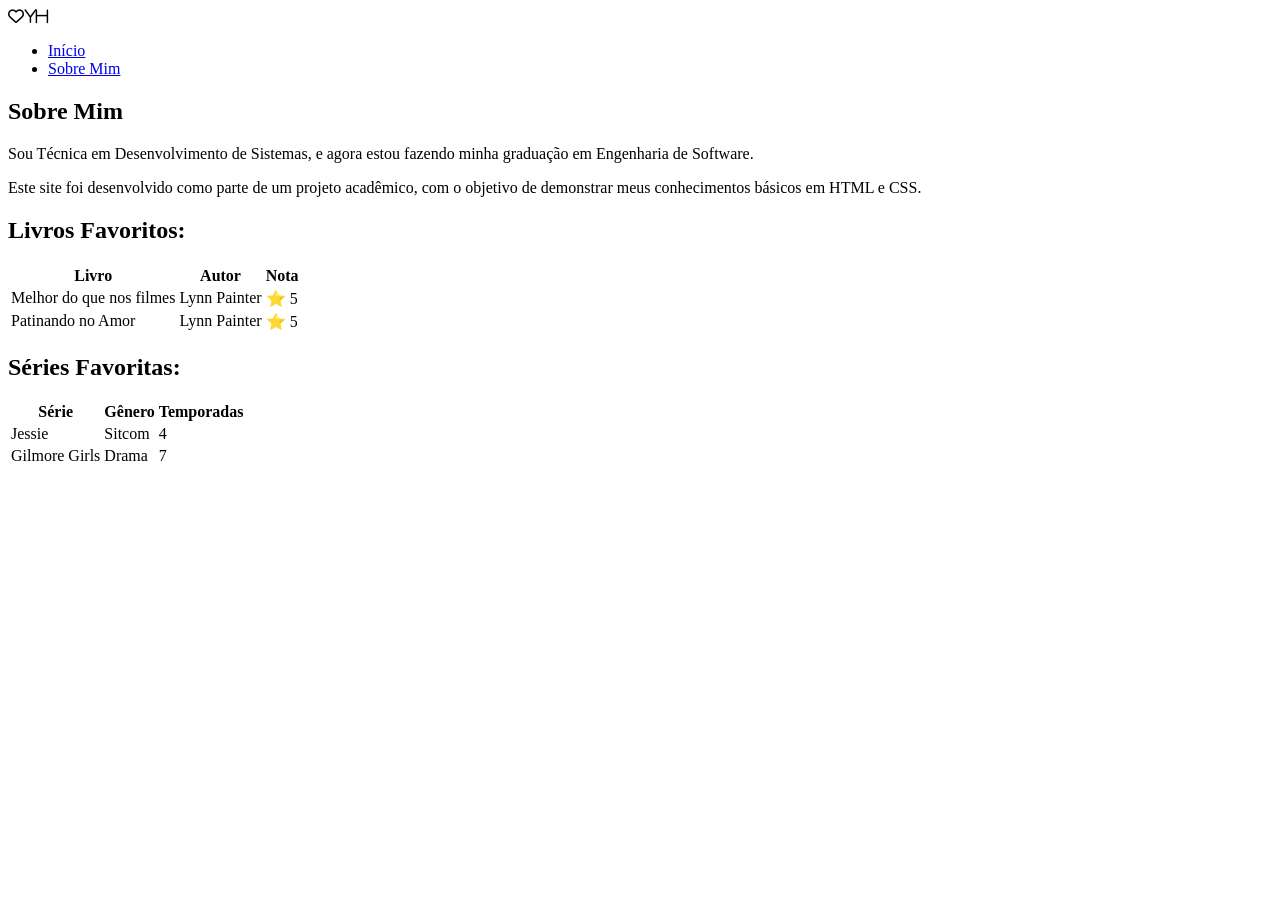
==== index2.html @ caf52cba "Add files via upload" ====
<!DOCTYPE html>
<html lang="pt-br">
<head>
    <meta charset="UTF-8">
    <meta name="viewport" content="width=device-width, initial-scale=1.0">
    <link rel="stylesheet" href="https://cdnjs.cloudflare.com/ajax/libs/font-awesome/6.7.2/css/all.min.css" integrity="sha512-Evv84Mr4kqVGRNSgIGL/F/aIDqQb7xQ2vcrdIwxfjThSH8CSR7PBEakCr51Ck+w+/U6swU2Im1vVX0SVk9ABhg==" crossorigin="anonymous" referrerpolicy="no-referrer" />
    <link rel="stylesheet" href="css/styles.css">
    <title>Yumi Hara</title>
</head>
<body>
    <header>
        <!--navbar-->
        <nav id="navbar">
            <i class="fa-regular fa-heart" id="nav_logo">YH</i>

            <ul id="nav_list">
                <li class="nav-item">
                    <a href="index.html">Início</a>
                </li>
                <li class="nav-item active">
                    <a href="#home">Sobre Mim</a>
                </li>
            </ul>
        </nav>
    </header>
    
    <!--main-->
    <main id="sobre">

    <section class="intro">
        <h1>Sobre Mim</h1>

        <p>
            Sou Técnica em Desenvolvimento de Sistemas,
            e agora estou fazendo minha graduação em Engenharia de Software.
        </p>

        <p>
            Este site foi desenvolvido como parte de um projeto acadêmico,
            com o objetivo de demonstrar meus conhecimentos básicos em HTML e CSS.
        </p>
    </section>

    <!--livros-->
    <section class="table">
        <h2>Livros Favoritos:</h2>

        <table>
            <tr>
                <th>Livro</th>
                <th>Autor</th>
                <th>Nota</th>
            </tr>
            <tr>
                <td>Melhor do que nos filmes</td>
                <td>Lynn Painter</td>
                <td>⭐ 5</td>
            </tr>
            <tr>
                <td>Patinando no Amor</td>
                <td>Lynn Painter</td>
                <td>⭐ 5</td>
            </tr>
        </table>
    </section>

    <!--séries-->
    <section class="table">
        <h2>Séries Favoritas:</h2>

        <table>
            <tr>
                <th>Série</th>
                <th>Gênero</th>
                <th>Temporadas</th>
            </tr>
            <tr>
                <td>Jessie</td>
                <td>Sitcom</td>
                <td>4</td>
            </tr>
            <tr>
                <td>Gilmore Girls</td>
                <td>Drama</td>
                <td>7</td>
            </tr>
        </table>
    </section>

</main>

</body>
</html>
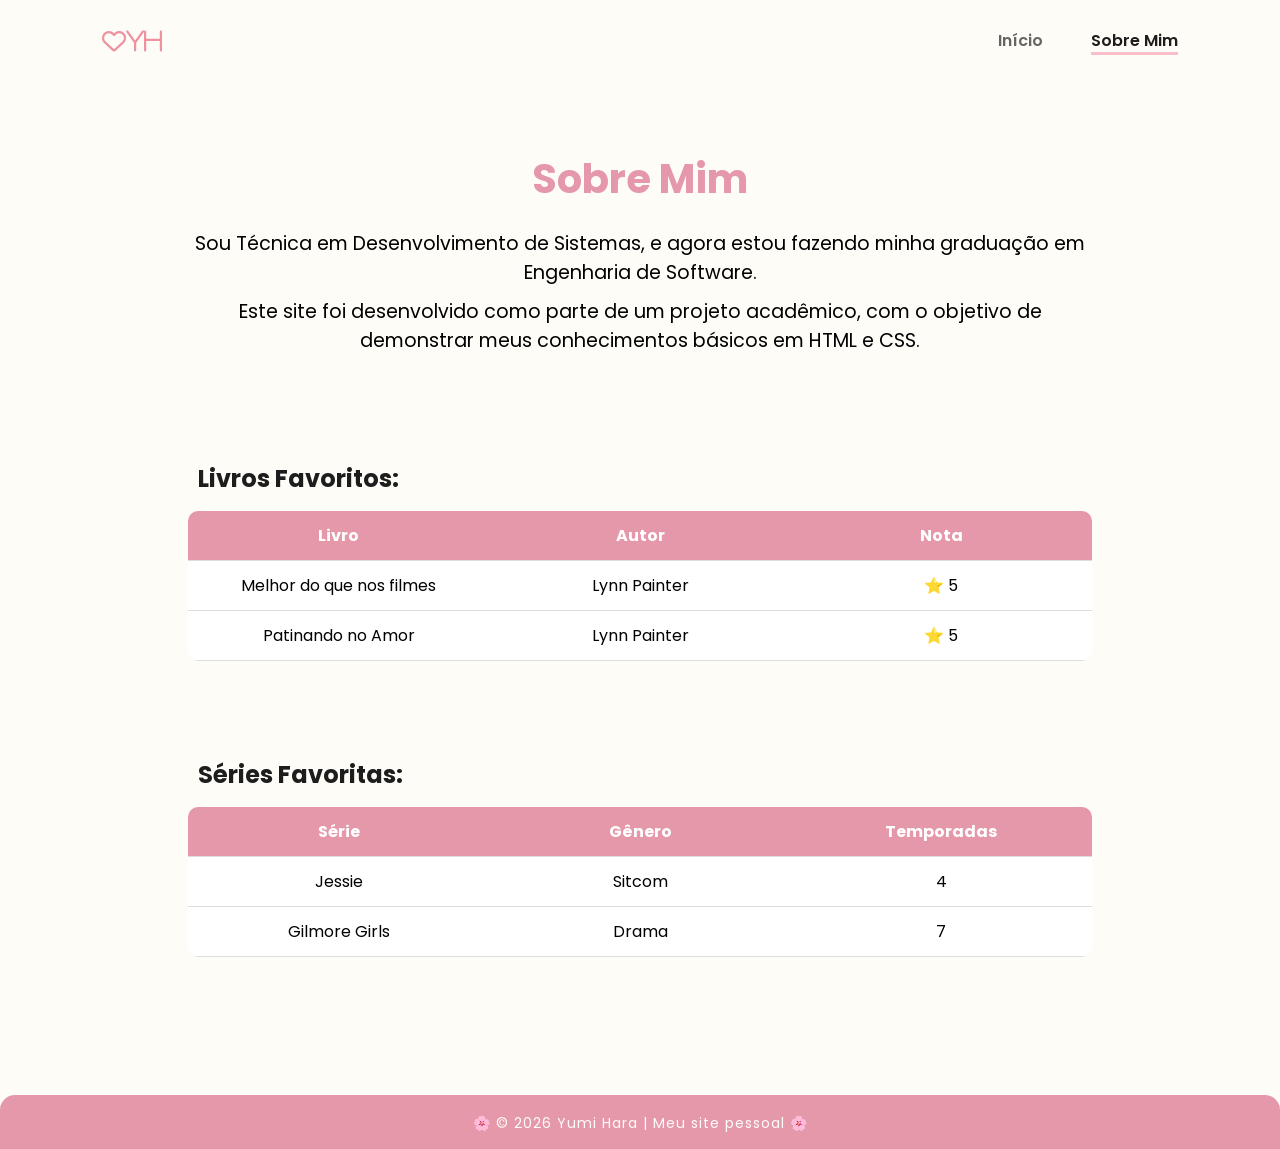
==== commit 81574e57: "Atualização do site" ====
--- a/index2.html
+++ b/index2.html
@@ -27,67 +27,71 @@
     <!--main-->
     <main id="sobre">
 
-    <section class="intro">
-        <h1>Sobre Mim</h1>
+        <section class="intro">
+            <h1>Sobre Mim</h1>
 
-        <p>
-            Sou Técnica em Desenvolvimento de Sistemas,
-            e agora estou fazendo minha graduação em Engenharia de Software.
-        </p>
+            <p>
+                Sou Técnica em Desenvolvimento de Sistemas,
+                e agora estou fazendo minha graduação em Engenharia de Software.
+            </p>
 
-        <p>
-            Este site foi desenvolvido como parte de um projeto acadêmico,
-            com o objetivo de demonstrar meus conhecimentos básicos em HTML e CSS.
-        </p>
-    </section>
+            <p>
+                Este site foi desenvolvido como parte de um projeto acadêmico,
+                com o objetivo de demonstrar meus conhecimentos básicos em HTML e CSS.
+            </p>
+        </section>
 
-    <!--livros-->
-    <section class="table">
-        <h2>Livros Favoritos:</h2>
+        <!--livros-->
+        <section class="table">
+            <h2>Livros Favoritos:</h2>
 
-        <table>
-            <tr>
-                <th>Livro</th>
-                <th>Autor</th>
-                <th>Nota</th>
-            </tr>
-            <tr>
-                <td>Melhor do que nos filmes</td>
-                <td>Lynn Painter</td>
-                <td>⭐ 5</td>
-            </tr>
-            <tr>
-                <td>Patinando no Amor</td>
-                <td>Lynn Painter</td>
-                <td>⭐ 5</td>
-            </tr>
-        </table>
-    </section>
+            <table>
+                <tr>
+                    <th>Livro</th>
+                    <th>Autor</th>
+                    <th>Nota</th>
+                </tr>
+                <tr>
+                    <td>Melhor do que nos filmes</td>
+                    <td>Lynn Painter</td>
+                    <td>⭐ 5</td>
+                </tr>
+                <tr>
+                    <td>Patinando no Amor</td>
+                    <td>Lynn Painter</td>
+                    <td>⭐ 5</td>
+                </tr>
+            </table>
+        </section>
 
-    <!--séries-->
-    <section class="table">
-        <h2>Séries Favoritas:</h2>
+        <!--séries-->
+        <section class="table">
+            <h2>Séries Favoritas:</h2>
 
-        <table>
-            <tr>
-                <th>Série</th>
-                <th>Gênero</th>
-                <th>Temporadas</th>
-            </tr>
-            <tr>
-                <td>Jessie</td>
-                <td>Sitcom</td>
-                <td>4</td>
-            </tr>
-            <tr>
-                <td>Gilmore Girls</td>
-                <td>Drama</td>
-                <td>7</td>
-            </tr>
-        </table>
-    </section>
+            <table>
+                <tr>
+                    <th>Série</th>
+                    <th>Gênero</th>
+                    <th>Temporadas</th>
+                </tr>
+                <tr>
+                    <td>Jessie</td>
+                    <td>Sitcom</td>
+                    <td>4</td>
+                </tr>
+                <tr>
+                    <td>Gilmore Girls</td>
+                    <td>Drama</td>
+                    <td>7</td>
+                </tr>
+            </table>
+        </section>
+    </main>
 
-</main>
+    <!--rodapé-->
+    <footer>
+        <p>🌸 © 2026 Yumi Hara | Meu site pessoal 🌸</p>
+    </footer>
 
 </body>
 </html>
--- a/css/styles.css
+++ b/css/styles.css
@@ -0,0 +1,202 @@
+@import url('https://fonts.googleapis.com/css2?family=Poppins:ital,wght@0,100;0,200;0,300;0,400;0,500;0,600;0,700;0,800;0,900;1,100;1,200;1,300;1,400;1,500;1,600;1,700;1,800;1,900&display=swap');
+
+* {
+    font-family: "Poppins", sans-serif;
+    margin: 0;
+    padding: 0;
+    box-sizing: border-box;
+}
+
+body {
+    background-color: #fefcf6;
+}
+
+section {
+    padding: 28px 8%;
+}
+
+header {
+    width: 100%;
+    padding: 28px 8%;
+    
+}
+
+#navbar {
+    width: 100%;
+    display: flex;
+    align-items: center;
+    justify-content: space-between;
+}
+
+#nav_logo {
+    font-size: 24px;
+    color: rgb(238, 145, 160);
+}
+
+#nav_list {
+    display: flex;
+    list-style: none;
+    gap: 48px;
+}
+
+.nav-item a {
+    text-decoration: none;
+    color: #1d1d1dad;
+    font-weight: 600;
+}
+
+.nav-item.active a {
+    color: #1d1d1d;
+    border-bottom: 3px solid rgb(248, 191, 201);
+}
+
+.btn-default {
+    border: none;
+    display: flex;
+    align-items: center;
+    justify-content: center;
+    background-color: #e498a9;
+    border-radius: 12px;
+    padding: 10px 14px;
+    font-weight: 600;
+    box-shadow: 0px 0px 10px 2px rgba(0, 0, 0, 0.1);
+    cursor: pointer;
+    transition: background-color .3s ease;
+}
+
+.btn-default:hover {
+    background-color: #e6aec2;
+}
+
+#home {
+    display: flex;
+    align-items: center;
+    justify-content: space-between;
+}
+
+#cta {
+    width: 100%;
+    display: flex;
+    flex-direction: row; 
+    align-items: center;
+    justify-content: space-between;
+    gap: 40px;
+    margin-top: 5%;
+}
+
+#cta .title {
+    font-size: 4rem;
+    color: #1d1d1d;
+}
+
+#cta .title span {
+    color: #e498a9;
+}
+
+#cta .description {
+    font-size: 1.2rem;
+}
+
+img {
+    width: 300px;
+    height: auto;
+}
+
+.text {
+   width: 50%;
+}
+
+#cta img {
+    width: 300px;
+    height: auto;
+    border-radius: 10px;
+}
+
+/*index2*/
+#sobre {
+    padding: 40px 8%;
+    display: flex;
+    flex-direction: column;
+}
+
+.intro {
+    text-align: center;
+    margin-bottom: 40px;
+}
+
+.intro h1 {
+    font-size: 2.5rem;
+    margin-bottom: 20px;
+    color: #e498a9;
+}
+
+.intro p {
+    font-size: 1.2rem;
+    margin-bottom: 10px;
+}
+
+/*tabelas*/
+.table {
+    margin-bottom: 40px;
+    width: 100%;
+    display: block;
+}
+
+.table h2 {
+    margin-bottom: 15px;
+    color: #1d1d1d;
+    margin-left: 10px;
+}
+
+/*tabelas*/
+.table {
+    margin-bottom: 40px;
+    width: 100%;
+    display: block;
+}
+
+.table h2 {
+    margin-bottom: 15px;
+    color: #1d1d1d;
+    margin-left: 10px;
+}
+
+table {
+    width: 100%;
+    border-collapse: collapse;
+    background-color: #fff;
+    border-radius: 10px;
+    overflow: hidden;
+    table-layout: fixed;
+}
+
+th, td {
+    padding: 12px;
+    text-align: center;
+    border-bottom: 1px solid #ddd;
+    vertical-align: middle;
+}
+
+th {
+    background-color: #e498a9;
+    color: white;
+}
+
+tr:hover {
+    background-color: #f5f5f5;
+}
+
+footer {
+    background-color: #e498a9;
+    color: #fefcf6;
+    text-align: center;
+    padding: 15px;
+    margin-top: 30px;
+    display: flex;
+    justify-content: center;
+    align-items: center;
+    border-top: 3px solid #e498a9;
+    font-size: 14px;
+    letter-spacing: 1px;
+    border-radius: 15px 15px 0 0;
+}
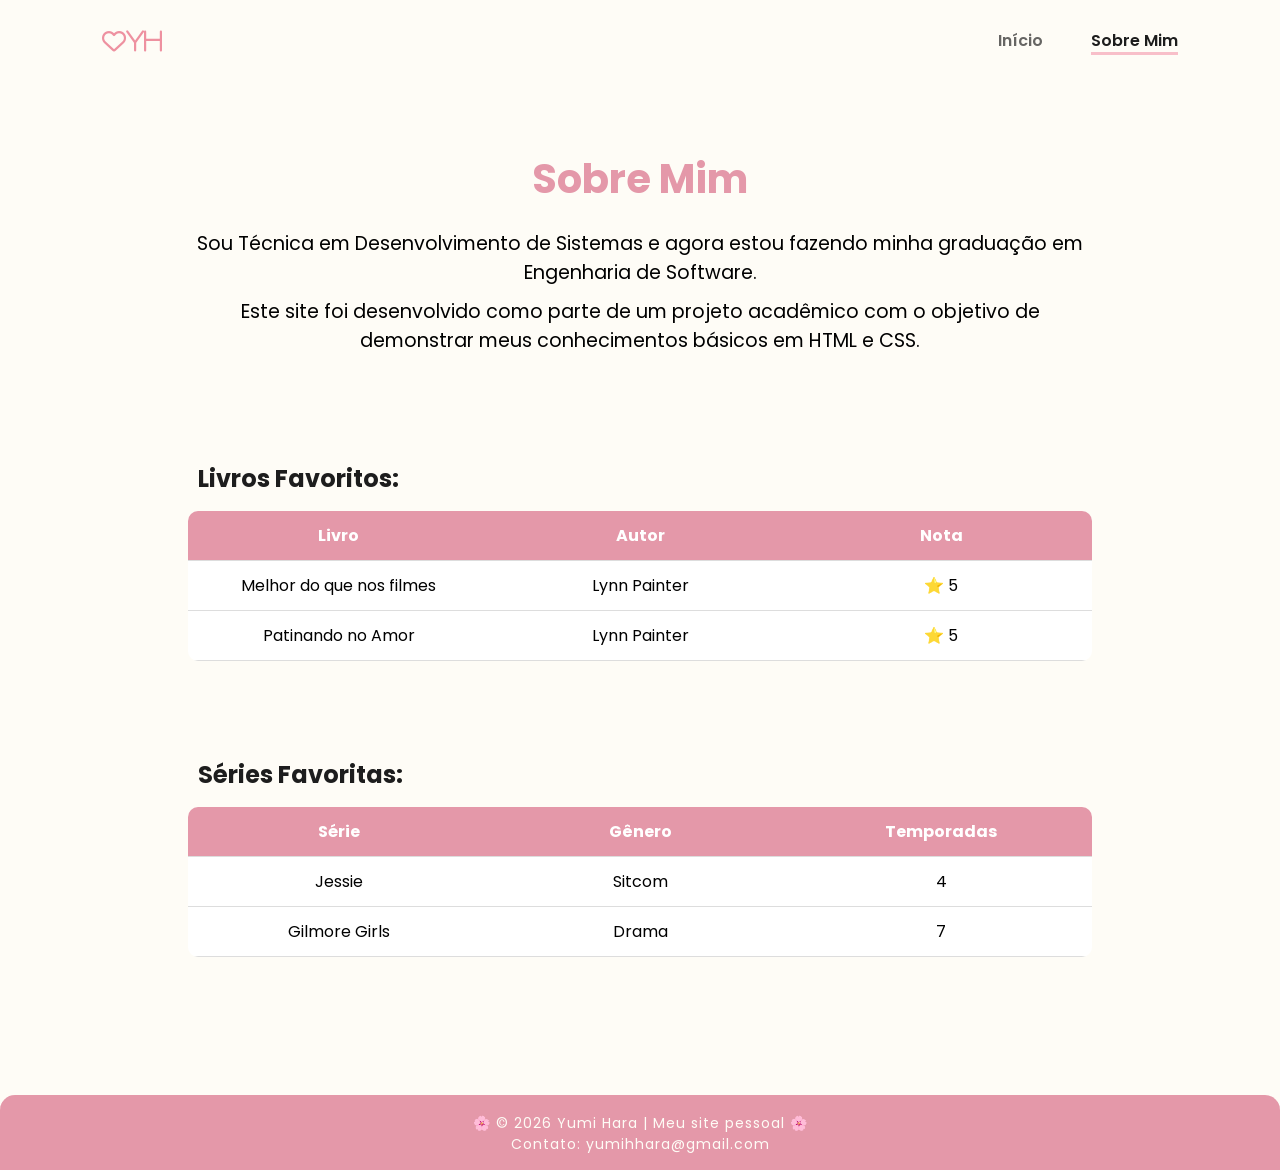
==== commit b9c9471b: "Atualização footer" ====
--- a/index2.html
+++ b/index2.html
@@ -31,12 +31,12 @@
             <h1>Sobre Mim</h1>
 
             <p>
-                Sou Técnica em Desenvolvimento de Sistemas,
+                Sou Técnica em Desenvolvimento de Sistemas
                 e agora estou fazendo minha graduação em Engenharia de Software.
             </p>
 
             <p>
-                Este site foi desenvolvido como parte de um projeto acadêmico,
+                Este site foi desenvolvido como parte de um projeto acadêmico
                 com o objetivo de demonstrar meus conhecimentos básicos em HTML e CSS.
             </p>
         </section>
@@ -90,7 +90,9 @@
 
     <!--rodapé-->
     <footer>
-        <p>🌸 © 2026 Yumi Hara | Meu site pessoal 🌸</p>
+        <p>🌸 © 2026 Yumi Hara | Meu site pessoal 🌸 <br>
+            Contato: yumihhara@gmail.com
+        </p>
     </footer>
 
 </body>
--- a/css/styles.css
+++ b/css/styles.css
@@ -90,7 +90,7 @@
 }
 
 #cta .title span {
-    color: #e498a9;
+    color: #e65373;
 }
 
 #cta .description {
@@ -200,3 +200,14 @@
     letter-spacing: 1px;
     border-radius: 15px 15px 0 0;
 }
+
+social-media-buttons {
+    display: flex;
+    gap: 10px;
+}
+
+.social-media-buttons a {
+    color: #fff;
+    font-size: 16px;
+    text-decoration: none;
+}
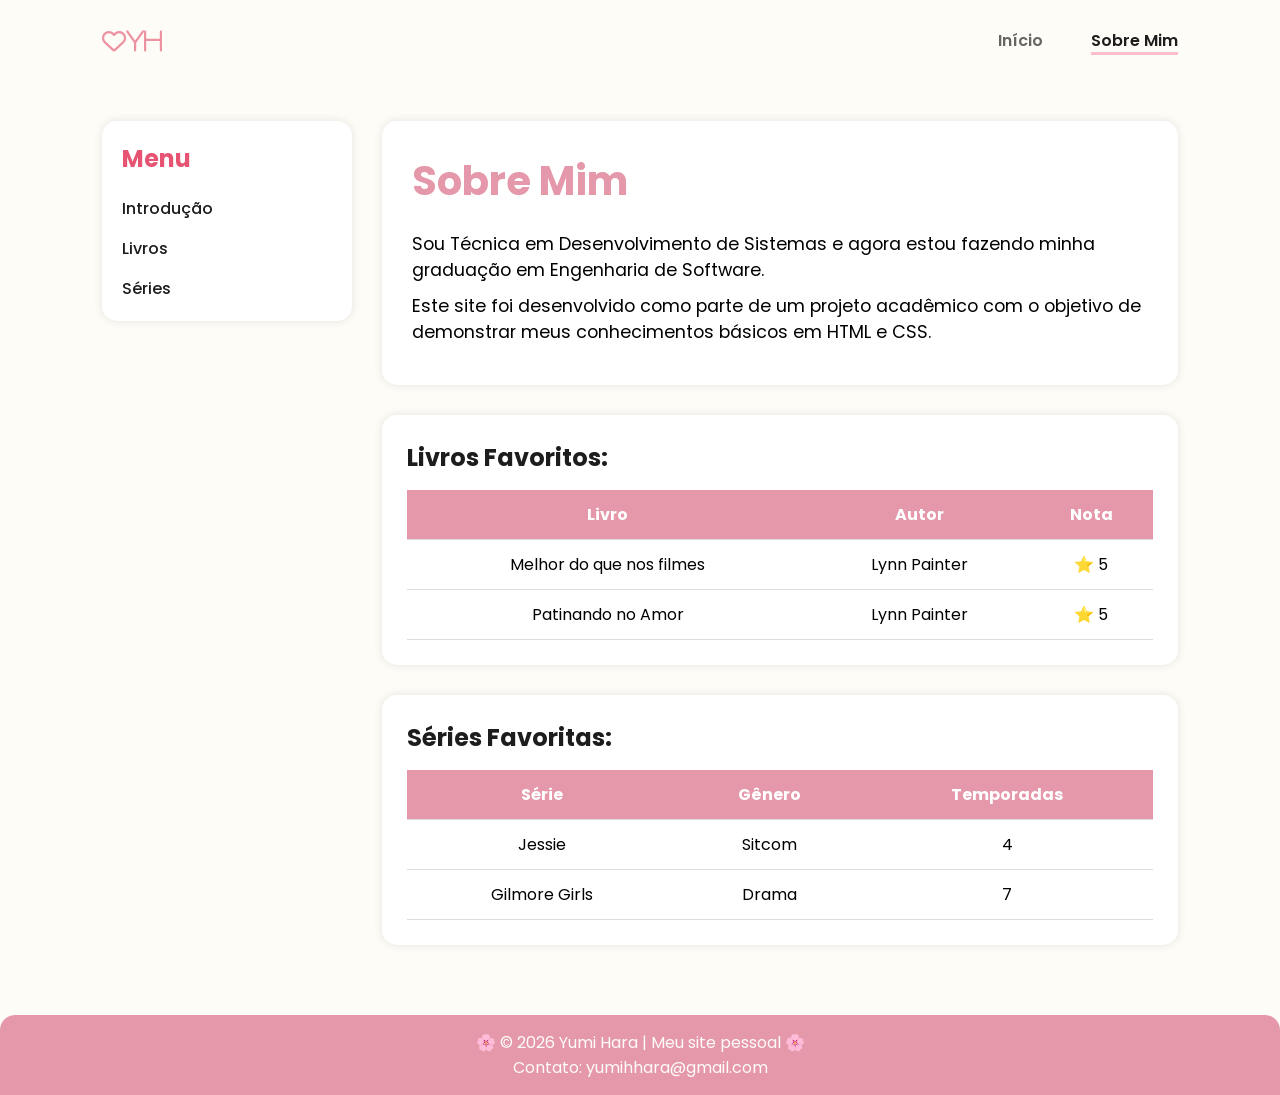
==== commit bd3eb8ab: "Atualização do site com CSS Grid" ====
--- a/index2.html
+++ b/index2.html
@@ -1,98 +1,151 @@
 <!DOCTYPE html>
 <html lang="pt-br">
+
 <head>
     <meta charset="UTF-8">
     <meta name="viewport" content="width=device-width, initial-scale=1.0">
-    <link rel="stylesheet" href="https://cdnjs.cloudflare.com/ajax/libs/font-awesome/6.7.2/css/all.min.css" integrity="sha512-Evv84Mr4kqVGRNSgIGL/F/aIDqQb7xQ2vcrdIwxfjThSH8CSR7PBEakCr51Ck+w+/U6swU2Im1vVX0SVk9ABhg==" crossorigin="anonymous" referrerpolicy="no-referrer" />
+
+    <!--icons-->
+    <link rel="stylesheet" href="https://cdnjs.cloudflare.com/ajax/libs/font-awesome/6.7.2/css/all.min.css">
+
+    <!--css-->
     <link rel="stylesheet" href="css/styles.css">
-    <title>Yumi Hara</title>
+
+    <title>Sobre Mim</title>
 </head>
+
 <body>
+
+    <!--HEADER-->
     <header>
+
         <!--navbar-->
         <nav id="navbar">
+
             <i class="fa-regular fa-heart" id="nav_logo">YH</i>
 
             <ul id="nav_list">
+
                 <li class="nav-item">
                     <a href="index.html">Início</a>
                 </li>
+
                 <li class="nav-item active">
-                    <a href="#home">Sobre Mim</a>
+                    <a href="index2.html">Sobre Mim</a>
                 </li>
+
             </ul>
+
         </nav>
+
     </header>
-    
-    <!--main-->
-    <main id="sobre">
 
-        <section class="intro">
-            <h1>Sobre Mim</h1>
+    <!--LAYOUT GRID-->
+    <main class="layout">
 
-            <p>
-                Sou Técnica em Desenvolvimento de Sistemas
-                e agora estou fazendo minha graduação em Engenharia de Software.
-            </p>
+        <!--MENU LATERAL-->
+        <aside class="sidebar">
 
-            <p>
-                Este site foi desenvolvido como parte de um projeto acadêmico
-                com o objetivo de demonstrar meus conhecimentos básicos em HTML e CSS.
-            </p>
+            <h2>Menu</h2>
+
+            <ul>
+                <li><a href="#intro">Introdução</a></li>
+                <li><a href="#livros">Livros</a></li>
+                <li><a href="#series">Séries</a></li>
+            </ul>
+
+        </aside>
+
+        <!--CONTEÚDO-->
+        <section id="sobre">
+
+            <!--INTRODUÇÃO-->
+            <section class="intro" id="intro">
+
+                <h1>Sobre Mim</h1>
+
+                <p>
+                    Sou Técnica em Desenvolvimento de Sistemas
+                    e agora estou fazendo minha graduação em Engenharia de Software.
+                </p>
+
+                <p>
+                    Este site foi desenvolvido como parte de um projeto acadêmico
+                    com o objetivo de demonstrar meus conhecimentos básicos em HTML e CSS.
+                </p>
+
+            </section>
+
+            <!--LIVROS-->
+            <section class="table" id="livros">
+
+                <h2>Livros Favoritos:</h2>
+
+                <table>
+
+                    <tr>
+                        <th>Livro</th>
+                        <th>Autor</th>
+                        <th>Nota</th>
+                    </tr>
+
+                    <tr>
+                        <td>Melhor do que nos filmes</td>
+                        <td>Lynn Painter</td>
+                        <td>⭐ 5</td>
+                    </tr>
+
+                    <tr>
+                        <td>Patinando no Amor</td>
+                        <td>Lynn Painter</td>
+                        <td>⭐ 5</td>
+                    </tr>
+
+                </table>
+
+            </section>
+
+            <!--SÉRIES-->
+            <section class="table" id="series">
+
+                <h2>Séries Favoritas:</h2>
+
+                <table>
+
+                    <tr>
+                        <th>Série</th>
+                        <th>Gênero</th>
+                        <th>Temporadas</th>
+                    </tr>
+
+                    <tr>
+                        <td>Jessie</td>
+                        <td>Sitcom</td>
+                        <td>4</td>
+                    </tr>
+
+                    <tr>
+                        <td>Gilmore Girls</td>
+                        <td>Drama</td>
+                        <td>7</td>
+                    </tr>
+
+                </table>
+
+            </section>
+
         </section>
 
-        <!--livros-->
-        <section class="table">
-            <h2>Livros Favoritos:</h2>
-
-            <table>
-                <tr>
-                    <th>Livro</th>
-                    <th>Autor</th>
-                    <th>Nota</th>
-                </tr>
-                <tr>
-                    <td>Melhor do que nos filmes</td>
-                    <td>Lynn Painter</td>
-                    <td>⭐ 5</td>
-                </tr>
-                <tr>
-                    <td>Patinando no Amor</td>
-                    <td>Lynn Painter</td>
-                    <td>⭐ 5</td>
-                </tr>
-            </table>
-        </section>
-
-        <!--séries-->
-        <section class="table">
-            <h2>Séries Favoritas:</h2>
-
-            <table>
-                <tr>
-                    <th>Série</th>
-                    <th>Gênero</th>
-                    <th>Temporadas</th>
-                </tr>
-                <tr>
-                    <td>Jessie</td>
-                    <td>Sitcom</td>
-                    <td>4</td>
-                </tr>
-                <tr>
-                    <td>Gilmore Girls</td>
-                    <td>Drama</td>
-                    <td>7</td>
-                </tr>
-            </table>
-        </section>
     </main>
 
-    <!--rodapé-->
+    <!--RODAPÉ-->
     <footer>
-        <p>🌸 © 2026 Yumi Hara | Meu site pessoal 🌸 <br>
+
+        <p>
+            🌸 © 2026 Yumi Hara | Meu site pessoal 🌸 <br>
             Contato: yumihhara@gmail.com
         </p>
+
     </footer>
 
 </body>
--- a/css/styles.css
+++ b/css/styles.css
@@ -1,5 +1,6 @@
-@import url('https://fonts.googleapis.com/css2?family=Poppins:ital,wght@0,100;0,200;0,300;0,400;0,500;0,600;0,700;0,800;0,900;1,100;1,200;1,300;1,400;1,500;1,600;1,700;1,800;1,900&display=swap');
-
+@import url('https://fonts.googleapis.com/css2?family=Poppins:wght@100;200;300;400;500;600;700;800;900&display=swap');
+
+/*GERAL*/
 * {
     font-family: "Poppins", sans-serif;
     margin: 0;
@@ -11,18 +12,16 @@
     background-color: #fefcf6;
 }
 
-section {
-    padding: 28px 8%;
-}
-
+/*HEADER*/
 header {
     width: 100%;
     padding: 28px 8%;
-    
-}
-
+}
+
+/*NAVBAR*/
 #navbar {
     width: 100%;
+
     display: flex;
     align-items: center;
     justify-content: space-between;
@@ -50,131 +49,194 @@
     border-bottom: 3px solid rgb(248, 191, 201);
 }
 
-.btn-default {
-    border: none;
-    display: flex;
+/*HOME*/
+#home {
+    padding: 40px 8%;
+}
+
+/*GRID*/
+#cta {
+
+    display: grid;
+
+    /*colunas*/
+    grid-template-columns: repeat(2, 1fr);
+
+    /*linhas*/
+    grid-template-rows: auto;
+
+    /*áreas*/
+    grid-template-areas:
+        "texto imagem";
+
+    gap: 40px;
+
     align-items: center;
+}
+
+.text {
+    grid-area: texto;
+}
+
+.img {
+    grid-area: imagem;
+
+    display: flex;
     justify-content: center;
-    background-color: #e498a9;
-    border-radius: 12px;
-    padding: 10px 14px;
-    font-weight: 600;
-    box-shadow: 0px 0px 10px 2px rgba(0, 0, 0, 0.1);
-    cursor: pointer;
-    transition: background-color .3s ease;
-}
-
-.btn-default:hover {
-    background-color: #e6aec2;
-}
-
-#home {
-    display: flex;
-    align-items: center;
-    justify-content: space-between;
-}
-
-#cta {
-    width: 100%;
-    display: flex;
-    flex-direction: row; 
-    align-items: center;
-    justify-content: space-between;
-    gap: 40px;
-    margin-top: 5%;
-}
-
+}
+
+/*TÍTULO*/
 #cta .title {
     font-size: 4rem;
     color: #1d1d1d;
+    margin-bottom: 20px;
 }
 
 #cta .title span {
     color: #e65373;
 }
 
+/*DESCRIÇÃO*/
 #cta .description {
     font-size: 1.2rem;
-}
-
-img {
-    width: 300px;
-    height: auto;
-}
-
-.text {
-   width: 50%;
-}
-
+    line-height: 1.8rem;
+}
+
+/*IMAGEM*/
 #cta img {
-    width: 300px;
-    height: auto;
-    border-radius: 10px;
-}
-
-/*index2*/
+    width: 320px;
+    border-radius: 15px;
+    box-shadow: 0px 0px 15px rgba(0,0,0,0.15);
+}
+
+/*PÁGINA SOBRE*/
+.layout {
+
+    display: grid;
+
+    /*colunas*/
+    grid-template-columns: 250px 1fr;
+
+    /*linhas*/
+    grid-template-rows: auto;
+
+    /*áreas*/
+    grid-template-areas:
+        "sidebar content";
+
+    gap: 30px;
+
+    padding: 40px 8%;
+}
+
+/*MENU LATERAL*/
+.sidebar {
+
+    grid-area: sidebar;
+
+    background-color: white;
+
+    padding: 20px;
+
+    border-radius: 15px;
+
+    height: fit-content;
+
+    box-shadow: 0px 0px 10px rgba(0,0,0,0.1);
+}
+
+.sidebar h2 {
+    color: #e65373;
+    margin-bottom: 20px;
+}
+
+.sidebar ul {
+
+    list-style: none;
+
+    display: grid;
+
+    /*repeat*/
+    grid-template-rows: repeat(3, auto);
+
+    gap: 15px;
+}
+
+.sidebar a {
+    text-decoration: none;
+    color: #1d1d1d;
+    font-weight: 500;
+}
+
+.sidebar a:hover {
+    color: #e65373;
+}
+
+/*CONTEÚDO*/
 #sobre {
-    padding: 40px 8%;
-    display: flex;
-    flex-direction: column;
-}
-
+
+    grid-area: content;
+
+    display: grid;
+
+    grid-template-columns: 1fr;
+
+    gap: 30px;
+}
+
+/*INTRO*/
 .intro {
-    text-align: center;
-    margin-bottom: 40px;
+    background-color: white;
+    padding: 30px;
+    border-radius: 15px;
+
+    box-shadow: 0px 0px 10px rgba(0,0,0,0.1);
 }
 
 .intro h1 {
     font-size: 2.5rem;
+    color: #e498a9;
     margin-bottom: 20px;
-    color: #e498a9;
 }
 
 .intro p {
-    font-size: 1.2rem;
+    font-size: 1.1rem;
     margin-bottom: 10px;
 }
 
-/*tabelas*/
+/*TABELAS*/
 .table {
-    margin-bottom: 40px;
-    width: 100%;
-    display: block;
+
+    display: grid;
+
+    grid-template-columns: repeat(1, 1fr);
+
+    gap: 15px;
+
+    background-color: white;
+
+    padding: 25px;
+
+    border-radius: 15px;
+
+    box-shadow: 0px 0px 10px rgba(0,0,0,0.1);
 }
 
 .table h2 {
-    margin-bottom: 15px;
     color: #1d1d1d;
-    margin-left: 10px;
-}
-
-/*tabelas*/
-.table {
-    margin-bottom: 40px;
-    width: 100%;
-    display: block;
-}
-
-.table h2 {
-    margin-bottom: 15px;
-    color: #1d1d1d;
-    margin-left: 10px;
-}
-
+}
+
+/*TABELA*/
 table {
     width: 100%;
     border-collapse: collapse;
-    background-color: #fff;
-    border-radius: 10px;
     overflow: hidden;
-    table-layout: fixed;
 }
 
 th, td {
     padding: 12px;
     text-align: center;
     border-bottom: 1px solid #ddd;
-    vertical-align: middle;
 }
 
 th {
@@ -186,28 +248,64 @@
     background-color: #f5f5f5;
 }
 
+/*FOOTER*/
 footer {
+
     background-color: #e498a9;
     color: #fefcf6;
+
     text-align: center;
+
     padding: 15px;
+
     margin-top: 30px;
+
     display: flex;
     justify-content: center;
     align-items: center;
-    border-top: 3px solid #e498a9;
-    font-size: 14px;
-    letter-spacing: 1px;
+
+    gap: 20px;
+
     border-radius: 15px 15px 0 0;
 }
 
-social-media-buttons {
-    display: flex;
-    gap: 10px;
+/*REDES SOCIAIS*/
+.social-media-buttons {
+    display: flex;
+    gap: 15px;
 }
 
 .social-media-buttons a {
-    color: #fff;
-    font-size: 16px;
+    color: white;
+    font-size: 20px;
     text-decoration: none;
+}
+
+/*RESPONSIVIDADE*/
+@media screen and (max-width: 768px) {
+
+    #cta {
+        grid-template-columns: 1fr;
+
+        grid-template-areas:
+            "texto"
+            "imagem";
+    }
+
+    .layout {
+
+        grid-template-columns: 1fr;
+
+        grid-template-areas:
+            "sidebar"
+            "content";
+    }
+
+    #cta .title {
+        font-size: 2.5rem;
+    }
+
+    #cta img {
+        width: 250px;
+    }
 }
